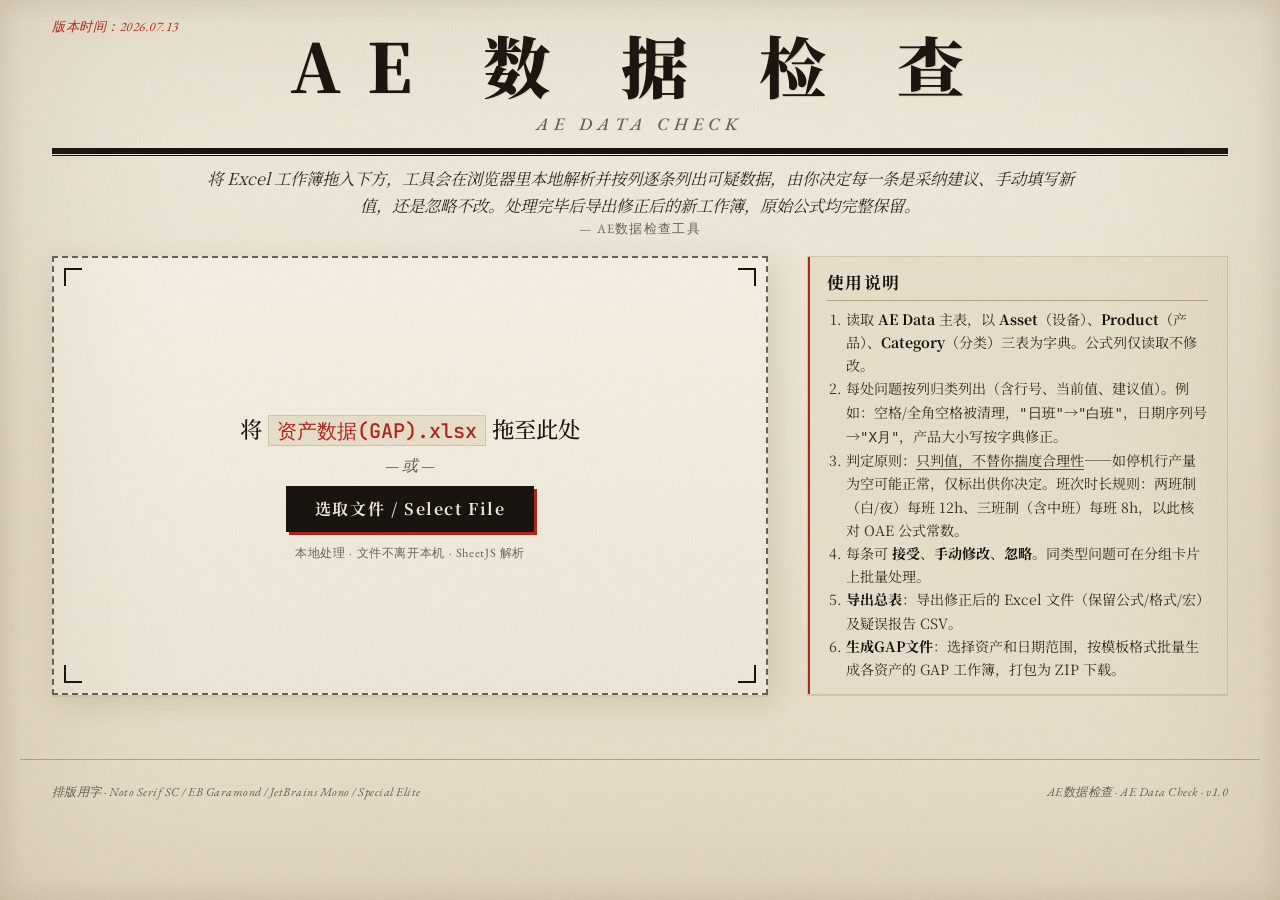
==== AEData-Check Tool/AE数据检查.html @ 656374e1 "重构: 迁移至 AEData-Check Tool 目录; 优化AE详细编辑器UI与交互; 修复selOpts空值映射; 统一isCounted过滤; 日和24h校验; 简化冗余代码" ====
<!DOCTYPE html>
<html lang="zh-CN">
<head>
<meta charset="UTF-8">
<meta name="viewport" content="width=device-width, initial-scale=1.0">
<title>AE数据检查</title>
<link rel="preconnect" href="https://fonts.googleapis.com">
<link rel="preconnect" href="https://fonts.gstatic.com" crossorigin>
<link href="https://fonts.googleapis.com/css2?family=EB+Garamond:ital,wght@0,400;0,500;0,600;0,700;1,400&family=JetBrains+Mono:wght@400;500;700&family=Noto+Serif+SC:wght@400;500;700;900&family=Special+Elite&display=swap" rel="stylesheet">
<link rel="stylesheet" href="lib/styles.css">
</head>
<body>
<div class="grain" aria-hidden="true"></div>
<div class="paper-edge" aria-hidden="true"></div>

<header class="masthead">
  <div class="mast-left">
    <span class="vol date-stamp" id="todayStamp">　</span>
  </div>
  <h1 class="title">
    <span class="title-main">AE&nbsp;数&nbsp;据&nbsp;检&nbsp;查</span>
    <span class="title-sub">AE Data&nbsp;Check</span>
  </h1>
  <div class="mast-right"></div>
  <div class="rule-thick"></div>
  <div class="rule-thin"></div>
</header>

<p class="epigraph">
  将 Excel 工作簿拖入下方，工具会在浏览器里本地解析并按列逐条列出可疑数据，由你决定每一条是采纳建议、手动填写新值，还是忽略不改。处理完毕后导出修正后的新工作簿，原始公式均完整保留。
  <span class="cite">— AE数据检查工具</span>
</p>

<section id="stage-load" class="stage active">
  <div class="load-wrap">
    <div class="dropzone" id="dropzone" tabindex="0" role="button" aria-label="拖入或选择 Excel 文件">
      <div class="corner tl"></div><div class="corner tr"></div>
      <div class="corner bl"></div><div class="corner br"></div>
      <p class="dz-big">将 <code>资产数据(GAP).xlsx</code> 拖至此处</p>
      <p class="dz-sub">— 或 —</p>
      <button class="btn-file" id="pickBtn">选取文件 / Select File</button>
      <input type="file" id="fileInput" accept=".xlsx,.xlsm" hidden>
      <p class="dz-foot">本地处理 · 文件不离开本机 · SheetJS 解析</p>
    </div>
    <aside class="load-note">
      <h3>使用说明</h3>
      <ol>
        <li>读取 <b>AE Data</b> 主表，以 <b>Asset</b>（设备）、<b>Product</b>（产品）、<b>Category</b>（分类）三表为字典。公式列仅读取不修改。</li>
        <li>每处问题按列归类列出（含行号、当前值、建议值）。例如：空格/全角空格被清理，<code>"日班"</code>→<code>"白班"</code>，日期序列号→<code>"X月"</code>，产品大小写按字典修正。</li>
        <li>判定原则：<u>只判值，不替你揣度合理性</u>——如停机行产量为空可能正常，仅标出供你决定。班次时长规则：两班制（白/夜）每班 12h、三班制（含中班）每班 8h，以此核对 OAE 公式常数。</li>
        <li>每条可 <b>接受</b>、<b>手动修改</b>、<b>忽略</b>。同类型问题可在分组卡片上批量处理。</li>
        <li><b>导出总表</b>：导出修正后的 Excel 文件（保留公式/格式/宏）及疑误报告 CSV。</li>
        <li><b>生成GAP文件</b>：选择资产和日期范围，按模板格式批量生成各资产的 GAP 工作簿，打包为 ZIP 下载。</li>
      </ol>
    </aside>
  </div>
</section>

<section id="stage-review" class="stage">
  <div class="ledger-bar">
    <div class="lb-item"><span class="lb-num" id="cntDataRows">0</span><span class="lb-lbl">数据行数</span></div>
    <div class="lb-sep">/</div>
    <div class="lb-item"><span class="lb-num" id="cntTotal">0</span><span class="lb-lbl">疑误总数</span></div>
    <div class="lb-sep">/</div>
    <div class="lb-item"><span class="lb-num acc" id="cntAccept">0</span><span class="lb-lbl">自动修正</span></div>
    <div class="lb-sep">/</div>
    <div class="lb-item"><span class="lb-num man" id="cntManual">0</span><span class="lb-lbl">手动修改</span></div>
    <div class="lb-sep">/</div>
    <div class="lb-item"><span class="lb-num ign" id="cntIgnore">0</span><span class="lb-lbl">已经忽略</span></div>
    <div class="lb-sep">/</div>
    <div class="lb-item"><span class="lb-num pen" id="cntPending">0</span><span class="lb-lbl">待审批</span></div>
    <div class="lb-spacer"></div>
    <button class="btn-export" id="exportBtn" disabled>导出总表</button>
    <button class="btn-gap" id="gapBtn" disabled>生成GAP文件</button>
  </div>

  <details class="chart-set" id="chartSet">
    <summary>疑误分布图表<span class="syn-hint">按维度统计疑误数量</span></summary>
    <div class="chart-toolbar">
      <button class="ct-btn active" data-dim="ws-line">车间 / 产线</button>
      <button class="ct-btn" data-dim="yr-mon">年 / 月</button>
    </div>
    <div class="chart-area" id="chartArea"></div>
  </details>

  <div class="date-filter" id="dateFilter">
    <span class="df-label">时间筛选</span>
    <select id="filterYear" class="df-select"><option value="">全部年份</option></select>
    <select id="filterMonth" class="df-select"><option value="">全部月份</option></select>
    <button class="df-apply" id="filterApply">筛选</button>
    <button class="df-clear" id="filterClear">取消筛选</button>
  </div>

  <div class="columns-tabs" id="colTabs"></div>
  <div class="issues-stream" id="issuesStream"></div>
</section>

<div class="modal" id="exportModal" aria-hidden="true">
  <div class="modal-paper">
    <div class="corner tl"></div><div class="corner tr"></div>
    <div class="corner bl"></div><div class="corner br"></div>
    <h2>导出总表<span class="mp-sub">Export</span></h2>
    <p class="mp-q">将导出修正后的 Excel 文件及疑误报告 CSV。</p>
    <div class="mp-actions">
      <button class="btn-ghost" id="exportCancel">返回</button>
      <button class="btn-primary" id="exportGo">确认下载</button>
    </div>
</div>
</div>

<div class="modal" id="gapModal" aria-hidden="true">
  <div class="modal-paper" style="width:min(640px,92vw);max-height:88vh;overflow-y:auto">
    <div class="corner tl"></div><div class="corner tr"></div>
    <div class="corner bl"></div><div class="corner br"></div>
    <h2>生成GAP文件<span class="mp-sub">GAP Export</span></h2>
    <div class="gap-date-row">
      <label>开始日期 <input type="date" id="gapStartDate"></label>
      <label>结束日期 <input type="date" id="gapEndDate"></label>
    </div>
    <p class="mp-q">选择要生成的资产：</p>
    <div class="gap-asset-list" id="gapAssetList"></div>
    <div class="mp-actions">
      <button class="btn-ghost" id="gapCancel">返回</button>
      <button class="btn-primary" id="gapGo">生成</button>
    </div>
  </div>
</div>

<div class="modal" id="gapReportModal" aria-hidden="true">
  <div class="modal-paper" style="width:min(560px,92vw);max-height:88vh;overflow-y:auto">
    <div class="corner tl"></div><div class="corner tr"></div>
    <div class="corner bl"></div><div class="corner br"></div>
    <h2>GAP疑误报告<span class="mp-sub">Issue Report</span></h2>
    <p class="mp-q" id="gapReportSummary"></p>
    <div id="gapReportBody" style="margin:.5rem 0 .8rem"></div>
    <div class="mp-actions">
      <button class="btn-primary" id="gapReportClose">关闭</button>
    </div>
  </div>
</div>

<div class="toast" id="toast" aria-live="polite"></div>

<footer class="colophon">
  <span>排版用字 · Noto Serif SC / EB Garamond / JetBrains Mono / Special Elite</span>
  <span>AE数据检查 · AE Data Check · v1.0</span>
</footer>

<script src="lib/xlsx.full.min.js"></script>
<script src="lib/jszip.min.js"></script>
<script src="lib/y-editor.js"></script>
<script src="lib/app.js?v=39"></script>
</body>
</html>
---- AEData-Check Tool/lib/styles.css ----
/* ===================================================================
   AE数据检查 — 编辑检查 / 纸质报告风
   字：Noto Serif SC(正文) · EB Garamond(西文衬线) · JetBrains Mono(数据)
      · Special Elite(打字机戳记)
   色：纸 #f3ecdc / 墨 #1a1410 / 朱 #b1281e / 蓝批 #1d4e89 / 灰批 #6b6258
   =================================================================== */

:root{
  --paper:#f3ecdc;--paper-2:#ece3cf;--paper-shadow:#d8cdb2;
  --ink:#1a1410;--ink-soft:#3a2f25;--ink-faded:#6b6258;
  --rule:#b8a98a;--rule-soft:#d6c9ad;
  --vermillion:#b1281e;--vermillion-soft:#c9483c;
  --blue-ink:#1d4e89;--blue-soft:#3a6ba0;
  --ok:#3e6b3a;--gold:#a98437;
  --serif-cn:'Noto Serif SC',serif;
  --serif-en:'EB Garamond',serif;
  --mono:'JetBrains Mono',monospace;
  --stamp:'Special Elite',monospace;
}
*{box-sizing:border-box;margin:0;padding:0}
html,body{min-height:100%}
body{
  font-family:var(--serif-cn);color:var(--ink);
  background:radial-gradient(120% 80% at 50% -10%,#faf5e8 0%,var(--paper) 45%,var(--paper-2) 100%);
  background-attachment:fixed;line-height:1.65;position:relative;padding:0 0 6rem;overflow-x:hidden;
}
.grain{
  position:fixed;inset:0;pointer-events:none;z-index:50;opacity:.5;
  background-image:url("data:image/svg+xml;utf8,<svg xmlns='http://www.w3.org/2000/svg' width='180' height='180'><filter id='n'><feTurbulence type='fractalNoise' baseFrequency='0.9' numOctaves='2' stitchTiles='stitch'/><feColorMatrix values='0 0 0 0 0.1  0 0 0 0 0.08  0 0 0 0 0.06  0 0 0 0.18 0'/></filter><rect width='100%' height='100%' filter='url(%23n)'/></svg>");
  mix-blend-mode:multiply;
}
.paper-edge{position:fixed;inset:0;pointer-events:none;z-index:48;box-shadow:inset 0 0 180px rgba(120,90,40,.18),inset 0 0 30px rgba(60,40,20,.12)}

/* 刊头 */
.masthead{max-width:1240px;margin:0 auto;padding:1rem 2rem .3rem;position:relative}
.mast-left,.mast-right{display:flex;gap:1.6rem;align-items:baseline}
.mast-right{justify-content:flex-end;margin-top:.2rem}
.mast-left{flex-direction:column}
.vol{font-family:var(--serif-en);font-style:italic;font-size:.82rem;color:var(--ink-faded);letter-spacing:.04em}
.date-stamp{color:var(--vermillion)}
.title{text-align:center;margin:-.4rem 0 .3rem}
.title-main{
  font-family:var(--serif-cn);font-weight:900;font-size:clamp(2.6rem,6vw,4.2rem);
  letter-spacing:.4em;color:var(--ink);line-height:1;
  text-shadow:1px 1px 0 rgba(150,110,40,.12);
}
.title-sub{
  display:block;font-family:var(--serif-en);font-style:italic;font-weight:500;
  font-size:clamp(.85rem,2vw,1.1rem);letter-spacing:.32em;
  color:var(--ink-faded);margin-top:.2rem;text-transform:uppercase;
}
.rule-thick{height:5px;background:var(--ink);margin:.3rem 0 .1rem;box-shadow:0 1px 0 var(--ink)}
.rule-thin{height:1px;background:var(--ink);margin-bottom:.1rem}
.rule-thin::after{content:"";display:block;height:1px;background:var(--ink);margin-top:2px}

.epigraph{
  max-width:960px;margin:.2rem auto .4rem;padding:0 2rem;
  font-family:var(--serif-cn);font-style:italic;color:var(--ink-soft);
  font-size:1.02rem;text-align:center;line-height:1.6;
}
.epigraph .cite{display:block;font-style:normal;font-size:.8rem;color:var(--ink-faded);margin-top:.1rem;font-family:var(--serif-en);letter-spacing:.1em}

/* 阶段切换 */
.stage{display:none;max-width:1240px;margin:0 auto;padding:0 2rem}
.stage.active{display:block;animation:stagger-in .5s ease both}
@keyframes stagger-in{from{opacity:0;transform:translateY(8px)}to{opacity:1;transform:none}}

/* 载入区 */
.load-wrap{display:grid;grid-template-columns:1.7fr 1fr;gap:2.4rem;align-items:stretch;margin-top:1rem}
.dropzone{
  position:relative;border:2px dashed var(--ink-faded);
  background:linear-gradient(180deg,#faf5e8,var(--paper));
  padding:2rem 2rem 1.6rem;text-align:center;
  box-shadow:0 2px 0 var(--paper-shadow),6px 8px 28px rgba(80,60,30,.14);
  transition:border-color .2s,background .2s,transform .2s;cursor:pointer;
  display:flex;flex-direction:column;justify-content:center;align-items:center;min-height:180px;
}
.dropzone:hover,.dropzone.drag{border-color:var(--vermillion);background:linear-gradient(180deg,#fff8e8,#f6eed6);transform:translateY(-1px)}
.dropzone:focus-visible{outline:3px double var(--vermillion);outline-offset:6px}
.dz-stamp{display:none}
.dz-big{font-size:1.4rem;color:var(--ink);margin-top:1rem;font-weight:500}
.dz-big code,.mp-opt code,.syn-grid code{font-family:var(--mono);background:var(--paper-2);padding:.05em .4em;border:1px solid var(--rule-soft);font-size:.9em;color:var(--vermillion)}
.dz-sub{color:var(--ink-faded);font-style:italic;margin:.4rem 0;font-family:var(--serif-en)}
.btn-file{font-family:var(--serif-cn);font-weight:700;font-size:1rem;background:var(--ink);color:var(--paper);border:none;padding:.7rem 1.8rem;cursor:pointer;letter-spacing:.1em;box-shadow:3px 3px 0 var(--vermillion);transition:transform .12s,box-shadow .12s}
.btn-file:hover{transform:translate(-1px,-1px);box-shadow:4px 4px 0 var(--vermillion)}
.btn-file:active{transform:translate(2px,2px);box-shadow:1px 1px 0 var(--vermillion)}
.dz-foot{margin-top:.7rem;font-size:.78rem;color:var(--ink-faded);font-family:var(--serif-en);letter-spacing:.05em}
.corner{position:absolute;width:18px;height:18px;border:2px solid var(--ink)}
.corner.tl{top:10px;left:10px;border-right:none;border-bottom:none}
.corner.tr{top:10px;right:10px;border-left:none;border-bottom:none}
.corner.bl{bottom:10px;left:10px;border-right:none;border-top:none}
.corner.br{bottom:10px;right:10px;border-left:none;border-top:none}
.load-note{background:var(--paper-2);border:1px solid var(--rule-soft);padding:.8rem 1.2rem;box-shadow:0 1px 0 var(--paper-shadow),inset 2px 0 0 var(--vermillion)}
.load-note h3{font-family:var(--serif-cn);font-weight:700;font-size:1.05rem;margin-bottom:.4rem;border-bottom:1px solid var(--rule);padding-bottom:.2rem;letter-spacing:.08em}
.load-note ol{padding-left:1.2rem;color:var(--ink-soft);font-size:.88rem;line-height:1.65}
.load-note b{color:var(--ink)}
.load-note u{text-decoration-color:var(--vermillion);text-underline-offset:3px}

/* 统计条 */
.ledger-bar{
  position:sticky;top:0;z-index:30;display:flex;align-items:center;gap:1.2rem;flex-wrap:wrap;
  background:var(--ink);color:var(--paper);
  padding:.7rem 1.4rem;margin:0 0 1.2rem;
  border-top:3px solid var(--vermillion);border-bottom:1px solid #000;
  box-shadow:0 4px 14px rgba(0,0,0,.18);
}
.lb-item{display:flex;flex-direction:column;align-items:center;line-height:1.1}
.lb-num{font-family:var(--mono);font-weight:700;font-size:1.5rem;color:var(--paper)}
.lb-num.acc{color:#9dd49a}.lb-num.man{color:#7fb4e8}.lb-num.ign{color:#d9c89a}.lb-num.pen{color:#f0a72e}
.lb-lbl{font-size:.68rem;letter-spacing:.12em;opacity:.8;font-family:var(--serif-en);text-transform:uppercase}
.lb-sep{color:var(--ink-faded);opacity:.5;font-family:var(--serif-en)}
.lb-spacer{flex:1}
.btn-export{font-family:var(--serif-cn);font-weight:700;letter-spacing:.1em;background:var(--vermillion);color:#fff;border:none;padding:.65rem 1.4rem;cursor:pointer;box-shadow:2px 2px 0 #000;transition:transform .1s,box-shadow .1s;margin-right:.5rem}
.btn-export:hover:not(:disabled){transform:translate(-1px,-1px);box-shadow:3px 3px 0 #000}
.btn-export:active:not(:disabled){transform:translate(1px,1px);box-shadow:1px 1px 0 #000}
.btn-export:disabled{background:#5a4a3a;cursor:not-allowed;opacity:.7}
.btn-gap{font-family:var(--serif-cn);font-weight:700;letter-spacing:.1em;background:var(--blue-ink);color:#fff;border:none;padding:.65rem 1.4rem;cursor:pointer;box-shadow:2px 2px 0 #000;transition:transform .1s,box-shadow .1s}
.btn-gap:hover:not(:disabled){transform:translate(-1px,-1px);box-shadow:3px 3px 0 #000}
.btn-gap:active:not(:disabled){transform:translate(1px,1px);box-shadow:1px 1px 0 #000}
.btn-gap:disabled{background:#5a4a3a;cursor:not-allowed;opacity:.7}
.gap-date-row{display:flex;gap:1.2rem;margin:1rem 0 .6rem}
.gap-date-row label{display:flex;align-items:center;gap:.4rem;font-size:.88rem;color:var(--ink-soft)}
.gap-date-row input{font-family:var(--mono);font-size:.86rem;border:1px solid var(--rule-soft);background:#fff;padding:.3rem .5rem}
.gap-asset-list{max-height:320px;overflow-y:auto;border:1px solid var(--rule-soft);background:var(--paper-2);padding:.4rem .6rem;margin-bottom:.6rem}
.gap-ws-group{margin-bottom:.4rem}
.gap-ws-head{display:flex;align-items:center;gap:.5rem;padding:.4rem .2rem;font-weight:700;font-size:.9rem;color:var(--ink);cursor:pointer;background:var(--paper);border:1px solid var(--rule-soft)}
.gap-ws-head input{margin:0}
.gap-ws-count{font-weight:400;font-size:.78rem;color:var(--ink-faded)}
.gap-ws-items{padding-left:1.4rem;border-left:2px solid var(--rule-soft);margin-left:.3rem}
.gap-asset-item{display:flex;align-items:center;gap:.5rem;padding:.3rem 0;border-bottom:1px dashed var(--rule-soft);font-size:.88rem;cursor:pointer}
.gap-asset-item:last-child{border-bottom:none}
.gap-asset-item input{margin:0}
.gap-asset-item:hover{background:var(--paper)}

/* 同义词区 */
.syn-set{background:var(--paper-2);border:1px solid var(--rule-soft);padding:0 1.4rem;margin-bottom:1.6rem;box-shadow:inset 3px 0 0 var(--blue-ink)}
.syn-set summary{cursor:pointer;padding:.9rem 0;font-weight:700;letter-spacing:.06em;list-style:none;user-select:none}
.syn-set summary::-webkit-details-marker{display:none}
.syn-set summary::before{content:"▸ ";color:var(--blue-ink);transition:transform .2s;display:inline-block;width:1.2em}
.syn-set[open] summary::before{content:"▾ "}
.syn-hint{font-size:.82rem;color:var(--ink-faded);font-weight:400;margin-left:.8rem;font-family:var(--serif-en);font-style:italic}
.syn-grid{display:grid;grid-template-columns:repeat(auto-fill,minmax(280px,1fr));gap:.8rem;padding:.4rem 0 1.2rem}
.syn-card{background:var(--paper);border:1px solid var(--rule-soft);padding:.5rem .7rem}
.syn-card .sc-head{font-size:.74rem;color:var(--ink-faded);letter-spacing:.08em;margin-bottom:.3rem;text-transform:uppercase;font-family:var(--serif-en)}
.syn-row{display:flex;gap:.4rem;align-items:center;font-family:var(--mono);font-size:.85rem;margin:.25rem 0}
.syn-row .arr{color:var(--vermillion)}
.syn-row input{flex:1;font-family:var(--mono);font-size:.82rem;border:1px solid var(--rule-soft);background:#fff;padding:.2rem .4rem;min-width:0}

/* 图表区 */
.chart-set{background:var(--paper-2);border:1px solid var(--rule-soft);padding:0 1.4rem;margin-bottom:1.6rem;box-shadow:inset 3px 0 0 var(--vermillion)}
.chart-set summary{cursor:pointer;padding:.9rem 0;font-weight:700;letter-spacing:.06em;list-style:none;user-select:none}
.chart-set summary::-webkit-details-marker{display:none}
.chart-set summary::before{content:"▸ ";color:var(--vermillion);transition:transform .2s;display:inline-block;width:1.2em}
.chart-set[open] summary::before{content:"▾ "}
.chart-toolbar{display:flex;gap:.5rem;padding:.4rem 0 .8rem}
.ct-btn{font-family:var(--serif-cn);font-size:.82rem;background:var(--paper);border:1px solid var(--rule-soft);padding:.3rem .8rem;cursor:pointer;letter-spacing:.04em;transition:all .15s}
.ct-btn.active{background:var(--ink);color:var(--paper);border-color:var(--ink)}
.ct-btn:hover:not(.active){border-color:var(--vermillion)}
.chart-area{padding-bottom:1.2rem;overflow-x:auto;overflow-y:hidden}
.bar-chart{display:flex;align-items:flex-end;gap:0;height:220px;padding:24px .5rem 0;border-bottom:2px solid var(--ink);min-width:max-content}
.bar-group{display:flex;align-items:flex-end;gap:8px;height:100%;border-right:1px dashed var(--rule-soft);padding:0 16px;position:relative}
.bar-group:last-child{border-right:none}
.bar-item{min-width:32px;width:32px;display:flex;flex-direction:column;align-items:center;justify-content:flex-end;height:100%;position:relative}
.bar-fill{width:100%;background:linear-gradient(180deg,var(--vermillion),var(--vermillion-soft));min-height:2px;border-radius:2px 2px 0 0;transition:height .3s;position:relative}
.bar-fill:hover{background:linear-gradient(180deg,var(--blue-ink),var(--blue-soft))}
.bar-val{position:absolute;top:-18px;left:50%;transform:translateX(-50%);font-family:var(--mono);font-size:.7rem;color:var(--ink);white-space:nowrap}
.bar-sub{font-family:var(--mono);font-size:.62rem;color:var(--ink-soft);margin-top:.25rem;white-space:nowrap;writing-mode:vertical-rl;text-orientation:upright;height:3rem;line-height:1}
.bar-grp-label{position:absolute;bottom:-2.8rem;left:50%;transform:translateX(-50%);font-family:var(--serif-cn);font-size:.78rem;font-weight:700;color:var(--ink);white-space:nowrap}
.bar-grp-bracket{position:absolute;bottom:-1.3rem;left:0;right:0;height:1rem;border-left:2px solid var(--ink);border-right:2px solid var(--ink);border-bottom:2px solid var(--ink)}
.chart-xaxis{height:4.5rem}

/* 列标签 */
.date-filter{display:flex;align-items:center;gap:.6rem;margin-bottom:1.2rem;flex-wrap:wrap}
.df-label{font-family:var(--serif-en);font-size:.82rem;letter-spacing:.08em;color:var(--ink-faded);text-transform:uppercase}
.df-select{font-family:var(--serif-cn);font-size:.86rem;border:1px solid var(--rule-soft);background:var(--paper);padding:.3rem .6rem;cursor:pointer}
.df-apply{font-family:var(--serif-cn);font-weight:700;font-size:.82rem;background:var(--blue-ink);color:#fff;border:none;padding:.35rem .9rem;cursor:pointer;letter-spacing:.06em}
.df-apply:hover{background:var(--blue-soft)}
.df-clear{font-family:var(--serif-cn);font-size:.82rem;background:var(--paper-2);border:1px solid var(--rule-soft);padding:.35rem .9rem;cursor:pointer;color:var(--ink-soft)}
.df-clear:hover{border-color:var(--vermillion);color:var(--vermillion)}
.columns-tabs{display:flex;flex-wrap:wrap;gap:.5rem;margin-bottom:1.4rem}
.col-tab{font-family:var(--serif-cn);font-size:.86rem;background:var(--paper-2);border:1px solid var(--rule-soft);padding:.35rem .8rem;cursor:pointer;letter-spacing:.04em;transition:all .15s;display:flex;align-items:center;gap:.45rem}
.col-tab .ct-badge{font-family:var(--mono);font-size:.72rem;background:var(--ink);color:var(--paper);padding:0 .4rem;border-radius:2px}
.col-tab.active{background:var(--ink);color:var(--paper)}
.col-tab.active .ct-badge{background:var(--vermillion)}
.col-tab:hover{border-color:var(--vermillion)}

/* 疑误分组卡片 */
.issues-stream{display:flex;flex-direction:column;gap:1.3rem;padding-bottom:2rem}
.col-group{border:1px solid var(--rule);background:linear-gradient(180deg,#faf5e8,var(--paper));box-shadow:0 2px 0 var(--paper-shadow),4px 6px 18px rgba(80,60,30,.1)}
.col-group .cg-head{display:flex;align-items:baseline;gap:1rem;flex-wrap:wrap;padding:.7rem 1.2rem;border-bottom:2px solid var(--ink);background:var(--paper-2)}
.cg-letter{font-family:var(--serif-en);font-weight:700;font-size:1.4rem;color:var(--vermillion);width:1.5em;text-align:center;border-right:1px solid var(--rule);padding-right:.6em}
.cg-title{font-weight:700;font-size:1.05rem;letter-spacing:.06em}
.cg-en{font-family:var(--serif-en);font-style:italic;color:var(--ink-faded);font-size:.9rem}
.cg-count{margin-left:auto;font-family:var(--mono);font-size:.8rem;color:var(--ink-faded)}
.cg-count b{color:var(--vermillion);font-weight:700}

.issue-group{
  display:grid;grid-template-columns:1.4fr 1fr 1fr;gap:.8rem;align-items:start;
  padding:.7rem 1.2rem;border-bottom:1px dashed var(--rule-soft);transition:opacity .3s;
}
.issue-group:last-child{border-bottom:none}
.issue-group.dismissed{opacity:.5;background:#efe7d4}
.ig-head{display:flex;flex-direction:column;gap:.2rem}
.ig-left{display:flex;gap:.6rem;align-items:baseline}
.ig-type{font-family:var(--serif-cn);font-size:.72rem;font-weight:700;letter-spacing:.04em;color:var(--vermillion);border:1px solid var(--vermillion);padding:.08em .4em;white-space:nowrap}
.ig-count{font-family:var(--mono);font-size:.7rem;color:var(--ink-faded)}
.ig-rows{font-family:var(--mono);font-size:.72rem;color:var(--ink-soft);line-height:1.5;max-height:2.8em;overflow:hidden;word-break:break-all}
.ig-body{min-width:0}
.issue-reason{font-size:.88rem;color:var(--ink-soft);line-height:1.55;margin-bottom:.5rem}
.issue-vals{display:flex;flex-wrap:wrap;gap:.6rem 1.4rem;align-items:baseline;font-family:var(--mono);font-size:.88rem}
.issue-vals .lbl{color:var(--ink-faded);font-size:.72rem;letter-spacing:.08em;text-transform:uppercase;font-family:var(--serif-en)}
.issue-vals .old-val{color:var(--vermillion)}
.issue-vals .arrow{color:var(--ink-faded);font-family:var(--serif-en)}
.issue-vals .new-val{color:var(--blue-ink);font-weight:700;position:relative}
.demo-badge{font-size:.6rem;color:var(--vermillion);border:1px solid var(--vermillion);padding:.08em .3em;margin-left:.5em;border-radius:2px;font-family:var(--serif-cn);vertical-align:middle;white-space:nowrap}
.man-in{font-family:var(--mono);font-size:.82rem;border:1px solid var(--blue-soft);background:#fff;padding:.2rem .45rem;min-width:8em;color:var(--ink)}
.man-in:focus{outline:2px solid var(--blue-ink);outline-offset:1px}

.ig-actions{display:flex;flex-wrap:wrap;gap:.35rem;align-items:center}
.ig-actions .iact{align-self:center}
.ig-actions .iact{font-family:var(--serif-cn);font-size:.78rem;letter-spacing:.04em;padding:.2rem .5rem;cursor:pointer;border:1px solid var(--ink);background:var(--paper);transition:all .12s;text-align:center;white-space:nowrap}
.ig-actions .iact[data-act="accept"]{color:var(--ok);border-color:var(--ok)}
.ig-actions .iact[data-act="accept"]:hover{background:var(--ok);color:#fff}
.ig-actions .iact[data-act="manual"]{color:var(--blue-ink);border-color:var(--blue-ink)}
.ig-actions .iact[data-act="manual"]:hover{background:var(--blue-ink);color:#fff}
.ig-actions .iact[data-act="ignore"]{color:var(--ink-faded);border-color:var(--ink-faded)}
.ig-actions .iact[data-act="ignore"]:hover{background:var(--ink-faded);color:#fff}
.ig-actions .iact.bulk-acc{color:var(--gold);border-color:var(--gold)}
.ig-actions .iact.bulk-acc:hover{background:var(--gold);color:#fff}
.ig-actions .iact.bulk-ign{color:var(--ink-faded);border-color:var(--rule)}
.ig-actions .iact.bulk-ign:hover{background:var(--ink-faded);color:#fff}
.iact:disabled{opacity:.4}

/* 多原文逐行修改 */
.multi-wrap{margin-top:.6rem;padding:.8rem;background:var(--paper-2);border:1px solid var(--rule-soft);border-radius:2px;animation:stagger-in .2s ease}
.multi-row{border-bottom:1px dashed var(--rule-soft);padding:.6rem 0;display:flex;flex-direction:column;gap:.35rem}
.multi-row:last-child{border-bottom:none}
.multi-row.dismissed{opacity:.5}
.m-head{display:flex;flex-wrap:wrap;gap:.35rem 1rem;align-items:baseline;font-family:var(--mono);font-size:.85rem}
.m-cur{color:var(--vermillion)}
.m-arrow{color:var(--ink-faded);font-family:var(--serif-en)}
.m-sug{color:var(--blue-ink);font-weight:700}
.m-num{font-size:.72rem;color:var(--ink-faded);font-family:var(--mono);margin-left:.6rem}
.m-actions{display:flex;flex-wrap:wrap;gap:.3rem;align-items:center}
.m-actions .iact{font-size:.72rem;padding:.2rem .45rem}
.m-actions .iact[data-act="accept"]{color:var(--ok);border-color:var(--ok)}
.m-actions .iact[data-act="accept"]:hover{background:var(--ok);color:#fff}
.m-actions .iact[data-act="ignore"]{color:var(--ink-faded);border-color:var(--ink-faded)}
.m-actions .iact[data-act="ignore"]:hover{background:var(--ink-faded);color:#fff}
.man-in-small{font-family:var(--mono);font-size:.78rem;border:1px solid var(--blue-soft);background:#fff;padding:.15rem .35rem;max-width:14em;color:var(--ink)}
.man-in-small:focus{outline:2px solid var(--blue-ink);outline-offset:1px}

/* 导出弹层 */
.modal{position:fixed;inset:0;z-index:60;display:none;align-items:center;justify-content:center;background:rgba(20,12,5,.45);backdrop-filter:blur(2px)}
.modal.open{display:flex;animation:stagger-in .25s ease}
.modal-paper{position:relative;width:min(560px,92vw);background:var(--paper);padding:2.4rem 2.4rem 2rem;border:1px solid var(--ink);box-shadow:8px 10px 30px rgba(0,0,0,.3)}
.modal-paper h2{font-family:var(--serif-cn);font-weight:900;font-size:1.6rem;letter-spacing:.2em;margin-bottom:.3rem}
.mp-sub{display:block;font-family:var(--serif-en);font-style:italic;color:var(--ink-faded);font-size:.86rem;letter-spacing:.12em;text-transform:uppercase;margin-top:.3rem}
.mp-q{margin:1.2rem 0 .8rem;color:var(--ink-soft)}
.mp-opt{display:flex;align-items:flex-start;gap:.7rem;padding:.55rem .2rem;border-bottom:1px dashed var(--rule-soft);cursor:pointer;font-size:.92rem}
.mp-opt input{margin-top:.25rem}.mp-opt b{color:var(--ink)}
.mp-note{font-size:.78rem;color:var(--ink-faded);font-style:italic;margin:.8rem 0 1.2rem;line-height:1.6}
.mp-actions{display:flex;justify-content:flex-end;gap:.8rem;margin-top:1rem}
.btn-ghost,.btn-primary{font-family:var(--serif-cn);font-weight:700;letter-spacing:.08em;padding:.6rem 1.4rem;cursor:pointer;border:2px solid var(--ink)}
.btn-ghost{background:transparent;color:var(--ink)}
.btn-ghost:hover{background:var(--ink);color:var(--paper)}
.btn-primary{background:var(--vermillion);color:#fff;border-color:var(--vermillion);box-shadow:3px 3px 0 var(--ink)}
.btn-primary:hover{transform:translate(-1px,-1px);box-shadow:4px 4px 0 var(--ink)}
.seal{position:absolute;top:1.4rem;right:1.4rem;transform:rotate(-12deg);width:78px;height:78px;border:3px double var(--vermillion);border-radius:50%;display:flex;align-items:center;justify-content:center;text-align:center;font-family:var(--stamp);color:var(--vermillion);font-size:.9rem;line-height:1.2;opacity:.55;letter-spacing:.05em}

/* Toast */
.toast{position:fixed;bottom:1.6rem;left:50%;transform:translateX(-50%) translateY(2rem);background:var(--ink);color:var(--paper);padding:.8rem 1.6rem;font-family:var(--serif-cn);letter-spacing:.06em;z-index:80;opacity:0;pointer-events:none;border-top:2px solid var(--vermillion);box-shadow:0 6px 20px rgba(0,0,0,.25);transition:opacity .25s,transform .25s}
.toast.show{opacity:1;transform:translateX(-50%) translateY(0)}

/* 落款 */
.colophon{max-width:1240px;margin:4rem auto 0;padding:1.4rem 2rem 0;border-top:1px solid var(--rule);display:flex;justify-content:space-between;flex-wrap:wrap;gap:.6rem;font-family:var(--serif-en);font-style:italic;font-size:.76rem;color:var(--ink-faded);letter-spacing:.04em}

@media(max-width:880px){
  .load-wrap{grid-template-columns:1fr}
  .mast-right{display:none}
  .issue-group{grid-template-columns:1fr;gap:.6rem}
  .ig-actions{flex-wrap:wrap}
}
@media(prefers-reduced-motion:reduce){
  *,*::before,*::after{animation:none!important;transition:none!important}
}
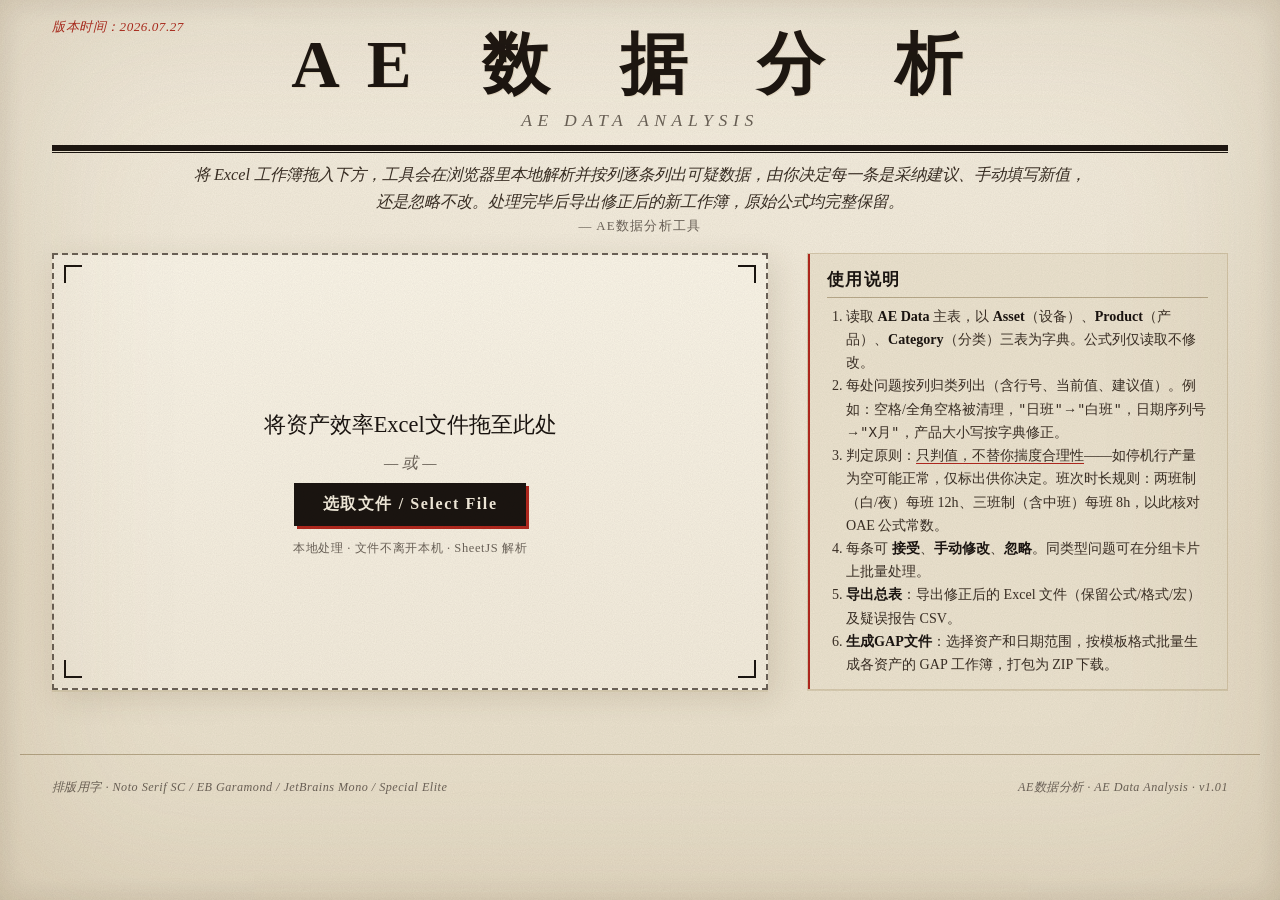
==== commit d3386729: "修复: detectShiftHours空Line合并单元格; crossMidnightFrac晚班处理; 重复班次误报; 日视图zoom范围; y-editor日期显示; date-suspect" ====
--- a/AEData-Check Tool/AE数据检查.html
+++ b/AEData-Check Tool/AE数据检查.html
@@ -3,10 +3,8 @@
 <head>
 <meta charset="UTF-8">
 <meta name="viewport" content="width=device-width, initial-scale=1.0">
-<title>AE数据检查</title>
-<link rel="preconnect" href="https://fonts.googleapis.com">
-<link rel="preconnect" href="https://fonts.gstatic.com" crossorigin>
-<link href="https://fonts.googleapis.com/css2?family=EB+Garamond:ital,wght@0,400;0,500;0,600;0,700;1,400&family=JetBrains+Mono:wght@400;500;700&family=Noto+Serif+SC:wght@400;500;700;900&family=Special+Elite&display=swap" rel="stylesheet">
+<script>(function(){if(window.__TAURI__||(window.__TAURI_INTERNALS__)){var z=1.2;function tauriInvoke(cmd,args){if(window.__TAURI__&&window.__TAURI__.core&&window.__TAURI__.core.invoke){window.__TAURI__.core.invoke(cmd,args);return true;}return false;}function applyZoom(retries){retries=retries||0;if(!tauriInvoke('set_zoom',{zoom:z})&&retries<50){setTimeout(function(){applyZoom(retries+1);},100);}}document.addEventListener('DOMContentLoaded',function(){applyZoom(0);});document.addEventListener('wheel',function(e){if(!e.ctrlKey)return;e.preventDefault();z=Math.max(0.5,Math.min(3,z*(e.deltaY<0?1.1:0.9)));tauriInvoke('set_zoom',{zoom:z});},{passive:false});}})();</script>
+<title>AE数据分析</title>
 <link rel="stylesheet" href="lib/styles.css">
 </head>
 <body>
@@ -18,17 +16,17 @@
     <span class="vol date-stamp" id="todayStamp">　</span>
   </div>
   <h1 class="title">
-    <span class="title-main">AE&nbsp;数&nbsp;据&nbsp;检&nbsp;查</span>
-    <span class="title-sub">AE Data&nbsp;Check</span>
+    <span class="title-main">AE&nbsp;数&nbsp;据&nbsp;分&nbsp;析</span>
+    <span class="title-sub">AE Data&nbsp;Analysis</span>
   </h1>
   <div class="mast-right"></div>
   <div class="rule-thick"></div>
   <div class="rule-thin"></div>
 </header>
 
-<p class="epigraph">
+<p class="epigraph" id="epigraph">
   将 Excel 工作簿拖入下方，工具会在浏览器里本地解析并按列逐条列出可疑数据，由你决定每一条是采纳建议、手动填写新值，还是忽略不改。处理完毕后导出修正后的新工作簿，原始公式均完整保留。
-  <span class="cite">— AE数据检查工具</span>
+  <span class="cite">— AE数据分析工具</span>
 </p>
 
 <section id="stage-load" class="stage active">
@@ -36,7 +34,7 @@
     <div class="dropzone" id="dropzone" tabindex="0" role="button" aria-label="拖入或选择 Excel 文件">
       <div class="corner tl"></div><div class="corner tr"></div>
       <div class="corner bl"></div><div class="corner br"></div>
-      <p class="dz-big">将 <code>资产数据(GAP).xlsx</code> 拖至此处</p>
+      <p class="dz-big">将资产效率Excel文件拖至此处</p>
       <p class="dz-sub">— 或 —</p>
       <button class="btn-file" id="pickBtn">选取文件 / Select File</button>
       <input type="file" id="fileInput" accept=".xlsx,.xlsm" hidden>
@@ -56,6 +54,11 @@
   </div>
 </section>
 
+<div class="view-toggle" id="viewToggle" style="display:none">
+  <button class="vt-btn active" data-view="review">数据检查</button>
+  <button class="vt-btn" data-view="analysis">数据分析</button>
+</div>
+
 <section id="stage-review" class="stage">
   <div class="ledger-bar">
     <div class="lb-item"><span class="lb-num" id="cntDataRows">0</span><span class="lb-lbl">数据行数</span></div>
@@ -70,6 +73,7 @@
     <div class="lb-sep">/</div>
     <div class="lb-item"><span class="lb-num pen" id="cntPending">0</span><span class="lb-lbl">待审批</span></div>
     <div class="lb-spacer"></div>
+    <button class="btn-reload" id="reloadBtn">重新载入</button>
     <button class="btn-export" id="exportBtn" disabled>导出总表</button>
     <button class="btn-gap" id="gapBtn" disabled>生成GAP文件</button>
   </div>
@@ -77,7 +81,7 @@
   <details class="chart-set" id="chartSet">
     <summary>疑误分布图表<span class="syn-hint">按维度统计疑误数量</span></summary>
     <div class="chart-toolbar">
-      <button class="ct-btn active" data-dim="ws-line">车间 / 产线</button>
+      <button class="ct-btn active" data-dim="ws-asset">车间 / 资产</button>
       <button class="ct-btn" data-dim="yr-mon">年 / 月</button>
     </div>
     <div class="chart-area" id="chartArea"></div>
@@ -93,6 +97,169 @@
 
   <div class="columns-tabs" id="colTabs"></div>
   <div class="issues-stream" id="issuesStream"></div>
+</section>
+
+<section id="stage-analysis" class="stage">
+  <div class="ledger-bar">
+    <div class="lb-item"><span class="lb-num" id="anaCntRows">0</span><span class="lb-lbl">数据行数</span></div>
+    <div class="lb-sep">/</div>
+    <div class="lb-item"><span class="lb-num" style="color:#0070c0" id="anaCntOae">0</span><span class="lb-lbl">OAE <span class="lb-pct" style="color:#0070c0" id="anaCntOaePct">0%</span></span></div>
+    <div class="lb-sep">/</div>
+    <div class="lb-item"><span class="lb-num" style="color:#ffc000" id="anaCntSl">0</span><span class="lb-lbl">SL <span class="lb-pct" style="color:#ffc000" id="anaCntSlPct">0%</span></span></div>
+    <div class="lb-sep">/</div>
+    <div class="lb-item"><span class="lb-num" style="color:#ff0000" id="anaCntUl">0</span><span class="lb-lbl">UL <span class="lb-pct" style="color:#ff0000" id="anaCntUlPct">0%</span></span></div>
+    <div class="lb-sep">/</div>
+    <div class="lb-item"><span class="lb-num" style="color:#00b050" id="anaCntBo">0</span><span class="lb-lbl">BO <span class="lb-pct" style="color:#00b050" id="anaCntBoPct">0%</span></span></div>
+    <div class="lb-sep">/</div>
+    <div class="lb-item"><span class="lb-num" style="color:#7030a0" id="anaCntVol">0</span><span class="lb-lbl">产量</span></div>
+    <div class="lb-spacer"></div>
+    <button class="btn-reload" id="anaReloadBtn">重新载入</button>
+    <button class="btn-export" id="anaExportBtn">导出报告</button>
+  </div>
+
+  <details class="ana-section" id="anaStack" open>
+    <summary class="ana-section-title">资产效率总览<span class="lock-icon locked" data-lock="anaStack" title="点击解锁/锁定"><svg viewBox="0 0 16 16" width="13" height="13"><path class="lock-body" d="M3 7h10v7H3z" fill="currentColor" stroke="currentColor" stroke-width="1.5"/><path class="lock-shackle" d="M5 7V5a3 3 0 0 1 6 0v2" fill="none" stroke="currentColor" stroke-width="1.5"/></svg></span></summary>
+    <div class="ana-section-body">
+    <div class="ana-dim-toggle">
+      <span class="ana-row-label">时间粒度</span>
+      <button class="ad-btn" data-stackview="year">年视图</button>
+      <div class="ana-ws-dropdown">
+        <button class="ad-btn active" data-stackview="month">月视图 ▾</button>
+        <div class="ana-dropdown-menu" id="dd-stackrange">
+          <label><input type="radio" name="stackrange" value="all" checked>显示全部</label>
+          <label><input type="radio" name="stackrange" value="12">显示12个月</label>
+        </div>
+      </div>
+      <div class="ana-ws-dropdown">
+        <button class="ad-btn" data-stackview="day">日视图 ▾</button>
+        <div class="ana-dropdown-menu" id="dd-stackrange-day">
+          <label><input type="radio" name="stackrange-day" value="all" checked>显示全部</label>
+          <label><input type="radio" name="stackrange-day" value="365">显示12个月</label>
+          <label><input type="radio" name="stackrange-day" value="180">显示6个月</label>
+          <label><input type="radio" name="stackrange-day" value="90">显示3个月</label>
+          <label><input type="radio" name="stackrange-day" value="30">显示1个月</label>
+        </div>
+      </div>
+    </div>
+    <div class="ana-dim-toggle">
+      <span class="ana-row-label">显示指标</span>
+      <button class="ad-btn active" data-stackmode="abs">小时数</button>
+      <button class="ad-btn" data-stackmode="pct">百分比</button>
+      <button class="ad-btn" data-stackmode="output">产量</button>
+      <div class="ana-zoom-kpi" id="anaZoomKpi"></div>
+    </div>
+    <div class="ana-dim-toggle" id="stackAssetToggle">
+      <span class="ana-row-label">资产筛选</span>
+      <button class="ad-btn active" data-stackasset-all>全部资产</button>
+      <div class="ana-ws-dropdown">
+        <button class="ad-btn" data-ws="01火法">01火法 ▾</button>
+        <div class="ana-dropdown-menu" id="dd-01火法"></div>
+      </div>
+      <div class="ana-ws-dropdown">
+        <button class="ad-btn" data-ws="02火法">02火法 ▾</button>
+        <div class="ana-dropdown-menu" id="dd-02火法"></div>
+      </div>
+      <div class="ana-ws-dropdown">
+        <button class="ad-btn" data-ws="10车间">10车间 ▾</button>
+        <div class="ana-dropdown-menu" id="dd-10车间"></div>
+      </div>
+    </div>
+    <div class="ana-dim-toggle">
+      <span class="ana-row-label">资产分面</span>
+      <button class="ad-btn active" data-stackexpand="none">不分面</button>
+      <button class="ad-btn" data-stackexpand="workshop">按车间</button>
+      <button class="ad-btn" data-stackexpand="line">按产线</button>
+      <button class="ad-btn" data-stackexpand="asset">按资产</button>
+    </div>
+    <div class="ana-dim-toggle">
+      <span class="ana-row-label">其他选项</span>
+      <button class="ad-btn" id="stackTooltipBtn">工具提示不显示</button>
+    </div>
+    <div id="stackViewChart" style="width:100%;height:380px"></div>
+    <div id="stackFacetContainer" style="display:none"></div>
+    </div>
+  </details>
+
+  <details class="ana-section" id="anaPareto">
+    <summary class="ana-section-title">损失 Pareto 分析<span class="lock-icon" data-lock="anaPareto" title="点击解锁/锁定"><svg viewBox="0 0 16 16" width="13" height="13"><path class="lock-body" d="M3 7h10v7H3z" fill="none" stroke="currentColor" stroke-width="1.5"/><path class="lock-shackle" d="M5 7V5a3 3 0 0 1 6 0v2" fill="none" stroke="currentColor" stroke-width="1.5"/></svg></span></summary>
+    <div class="ana-section-body">
+    <div class="ana-dim-toggle">
+      <span class="ana-row-label">分析维度</span>
+      <button class="ad-btn active" data-pdim="reason">原因</button>
+      <button class="ad-btn" data-pdim="equipment">设备</button>
+      <button class="ad-btn" data-pdim="component">组件</button>
+      <button class="ad-btn" data-pdim="asset">资产</button>
+    </div>
+    <div class="ana-dim-toggle">
+      <span class="ana-row-label">时间粒度</span>
+      <button class="ad-btn" data-pview="year">年视图</button>
+      <button class="ad-btn active" data-pview="month">月视图</button>
+      <button class="ad-btn" data-pview="day">日视图</button>
+    </div>
+    <div class="ana-dim-toggle">
+      <span class="ana-row-label">显示指标</span>
+      <button class="ad-btn active" data-pmode="abs">小时数</button>
+      <button class="ad-btn" data-pmode="pct">百分比</button>
+      <button class="ad-btn" data-pmode="output">产量</button>
+      <div class="ana-zoom-kpi" id="paretoKpi"></div>
+    </div>
+    <div class="ana-dim-toggle" id="paretoAssetToggle">
+      <span class="ana-row-label">资产筛选</span>
+      <button class="ad-btn active" data-passet-all>全部资产</button>
+      <div class="ana-ws-dropdown">
+        <button class="ad-btn" data-pws="01火法">01火法 ▾</button>
+        <div class="ana-dropdown-menu" id="dd-pareto-01火法"></div>
+      </div>
+      <div class="ana-ws-dropdown">
+        <button class="ad-btn" data-pws="02火法">02火法 ▾</button>
+        <div class="ana-dropdown-menu" id="dd-pareto-02火法"></div>
+      </div>
+      <div class="ana-ws-dropdown">
+        <button class="ad-btn" data-pws="10车间">10车间 ▾</button>
+        <div class="ana-dropdown-menu" id="dd-pareto-10车间"></div>
+      </div>
+    </div>
+    <div class="ana-dim-toggle">
+      <span class="ana-row-label">分面</span>
+      <button class="ad-btn active" data-pexpand="none">不分面</button>
+      <button class="ad-btn" data-pexpand="workshop">按车间</button>
+      <button class="ad-btn" data-pexpand="asset">按资产</button>
+    </div>
+    <div class="ana-dim-toggle">
+      <span class="ana-row-label">其他选项</span>
+      <button class="ad-btn" id="paretoTooltipBtn">工具提示不显示</button>
+    </div>
+    <div id="paretoChart" style="width:100%;height:360px"></div>
+    <div id="paretoFacetContainer" style="display:none"></div>
+    </div>
+  </details>
+
+  <details class="ana-section" id="anaCross">
+    <summary class="ana-section-title">多维度交叉对比<span class="lock-icon" data-lock="anaCross" title="点击解锁/锁定"><svg viewBox="0 0 16 16" width="13" height="13"><path class="lock-body" d="M3 7h10v7H3z" fill="none" stroke="currentColor" stroke-width="1.5"/><path class="lock-shackle" d="M5 7V5a3 3 0 0 1 6 0v2" fill="none" stroke="currentColor" stroke-width="1.5"/></svg></span></summary>
+    <div class="ana-section-body">
+    <div class="ana-chart-pair">
+      <div>
+        <div class="ana-dim-toggle">
+          <button class="ad-btn active" data-hm="oae">OAE%</button>
+          <button class="ad-btn" data-hm="loss">损失时间</button>
+        </div>
+        <div id="heatmapChart" style="width:100%;height:360px"></div>
+      </div>
+      <div>
+        <div class="ana-dim-toggle">
+          <button class="ad-btn active" data-stack="shift">按班次</button>
+          <button class="ad-btn" data-stack="workshop">按车间</button>
+          <button class="ad-btn" data-stack="line">按产线</button>
+        </div>
+        <div id="stackChart" style="width:100%;height:360px"></div>
+      </div>
+    </div>
+    <div class="ana-dim-toggle">
+      <span class="ana-row-label">其他选项</span>
+      <button class="ad-btn" id="crossTooltipBtn">工具提示不显示</button>
+    </div>
+    </div>
+  </details>
 </section>
 
 <div class="modal" id="exportModal" aria-hidden="true">
@@ -143,12 +310,15 @@
 
 <footer class="colophon">
   <span>排版用字 · Noto Serif SC / EB Garamond / JetBrains Mono / Special Elite</span>
-  <span>AE数据检查 · AE Data Check · v1.0</span>
+  <span>AE数据分析 · AE Data Analysis · v1.01</span>
 </footer>
 
 <script src="lib/xlsx.full.min.js"></script>
 <script src="lib/jszip.min.js"></script>
-<script src="lib/y-editor.js"></script>
-<script src="lib/app.js?v=39"></script>
+<script src="lib/echarts.min.js"></script>
+<script src="lib/y-editor.js?v=2"></script>
+<script src="lib/analysis.js?v=8"></script>
+<script src="lib/gap_styles.js?v=2"></script>
+<script src="lib/app.js?v=49"></script>
 </body>
 </html>
